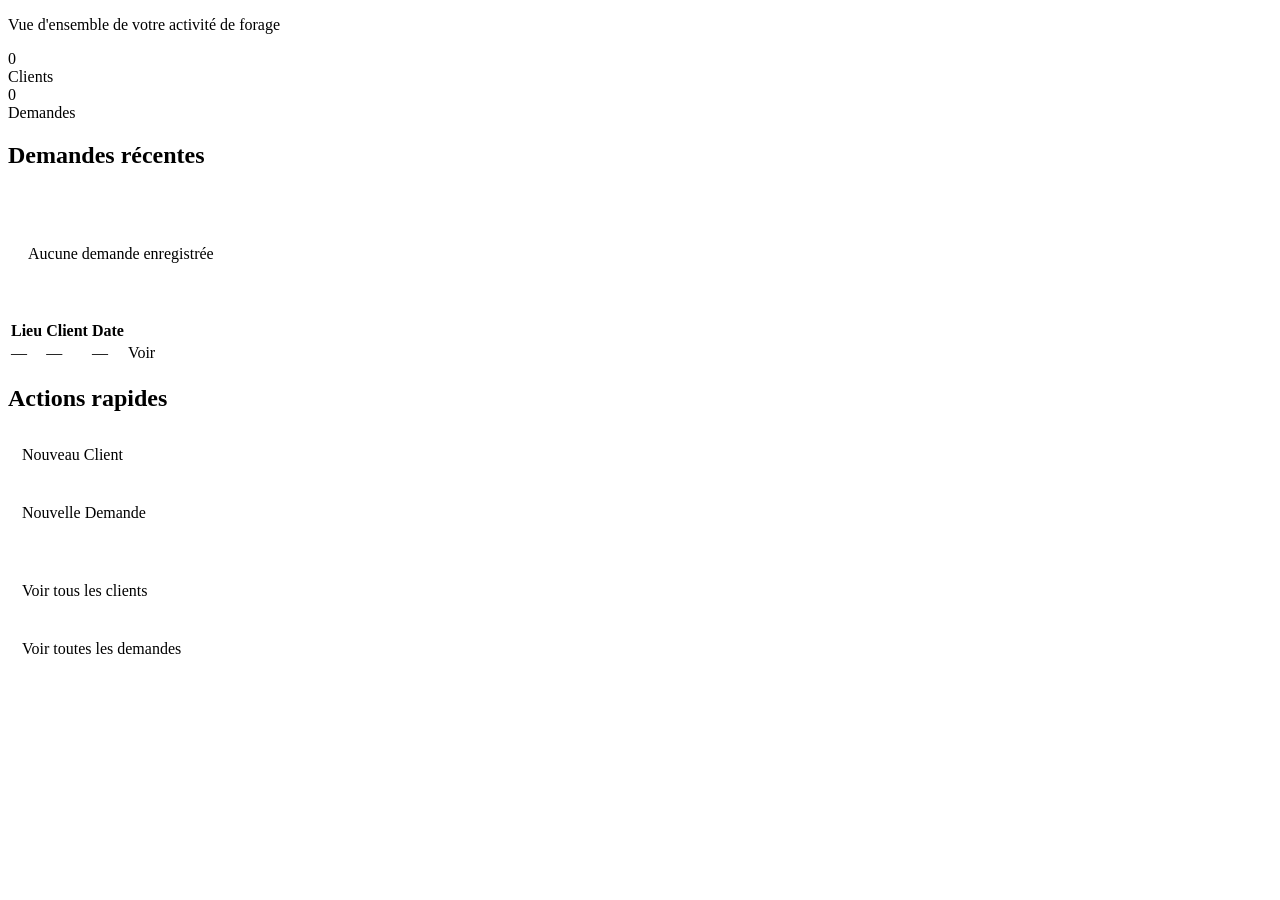
==== forage/src/main/resources/templates/index.html @ d67eadbf "Merge pull request #3 from Arti-source420/sprint3/forage_CRUD_clients_demandes Sprint3/forage crud c" ====
<!DOCTYPE html>
<html lang="fr" xmlns:th="http://www.thymeleaf.org"
      th:replace="~{fragments/layout :: layout('Tableau de bord', ~{::content}, 'home')}">
<body>
<th:block th:fragment="content">

  <div class="page-header">
    <div class="page-header-left">
   
      <p>Vue d'ensemble de votre activité de forage</p>
    </div>
  </div>

  <!-- Stats -->
  <div class="stats-grid">
    <div class="stat-card">
     
      <div class="stat-value" th:text="${totalClients}">0</div>
      <div class="stat-label">Clients</div>
    </div>
    <div class="stat-card">
      
      <div class="stat-value" th:text="${totalDemandes}">0</div>
      <div class="stat-label">Demandes</div>
    </div>
    <div class="stat-card">
     
      <!-- <div class="stat-value">—</div>
      <div class="stat-label">Forages actifs</div>
    </div>
    <div class="stat-card">
      <div class="stat-value">—</div>
      <div class="stat-label">Terminés</div>
    </div>
  </div> -->

  <div class="dashboard-grid">

    <!-- Recent Demandes -->
    <div class="card">
      <div class="card-header">
        <div class="card-header-icon"></div>
        <h2>Demandes récentes</h2>
      </div>
      <div class="card-body" style="padding:0;">
        <div th:if="${#lists.isEmpty(recentDemandes)}" class="empty-state" style="padding:40px 20px;">
          <div class="empty-state-icon"></div>
          <p>Aucune demande enregistrée</p>
        </div>
        <table th:if="${!#lists.isEmpty(recentDemandes)}">
          <thead>
            <tr>
              <th>Lieu</th>
              <th>Client</th>
              <th>Date</th>
              <th></th>
            </tr>
          </thead>
          <tbody>
            <tr th:each="d : ${recentDemandes}">
              <td th:text="${d.lieu}">—</td>
              <td class="td-muted" th:text="${d.client.nom}">—</td>
              <td class="td-muted" th:text="${#temporals.format(d.date,'dd/MM/yyyy')}">—</td>
              <td>
                <a th:href="@{/demandes/{id}/detail(id=${d.id})}" class="btn btn-sm btn-secondary">
                  Voir
                </a>
              </td>
            </tr>
          </tbody>
        </table>
      </div>
    </div>

    <!-- Quick Actions -->
    <div class="card">
      <div class="card-header">
        <div class="card-header-icon"></div>
        <h2>Actions rapides</h2>
      </div>
      <div class="card-body" style="display:flex; flex-direction:column; gap:12px;">
        <a th:href="@{/clients/nouveau}" class="btn btn-primary" style="justify-content:center; padding:14px;">
          <span></span> Nouveau Client
        </a>
        <a th:href="@{/demandes/nouvelle}" class="btn btn-secondary" style="justify-content:center; padding:14px;">
          <span></span> Nouvelle Demande
        </a>
        <div class="divider" style="margin:4px 0;"></div>
        <a th:href="@{/clients}" class="btn btn-secondary" style="justify-content:center; padding:14px;">
          <span></span> Voir tous les clients
        </a>
        <a th:href="@{/demandes}" class="btn btn-secondary" style="justify-content:center; padding:14px;">
          <span></span> Voir toutes les demandes
        </a>
      </div>
    </div>

  </div>

</th:block>
</body>
</html>
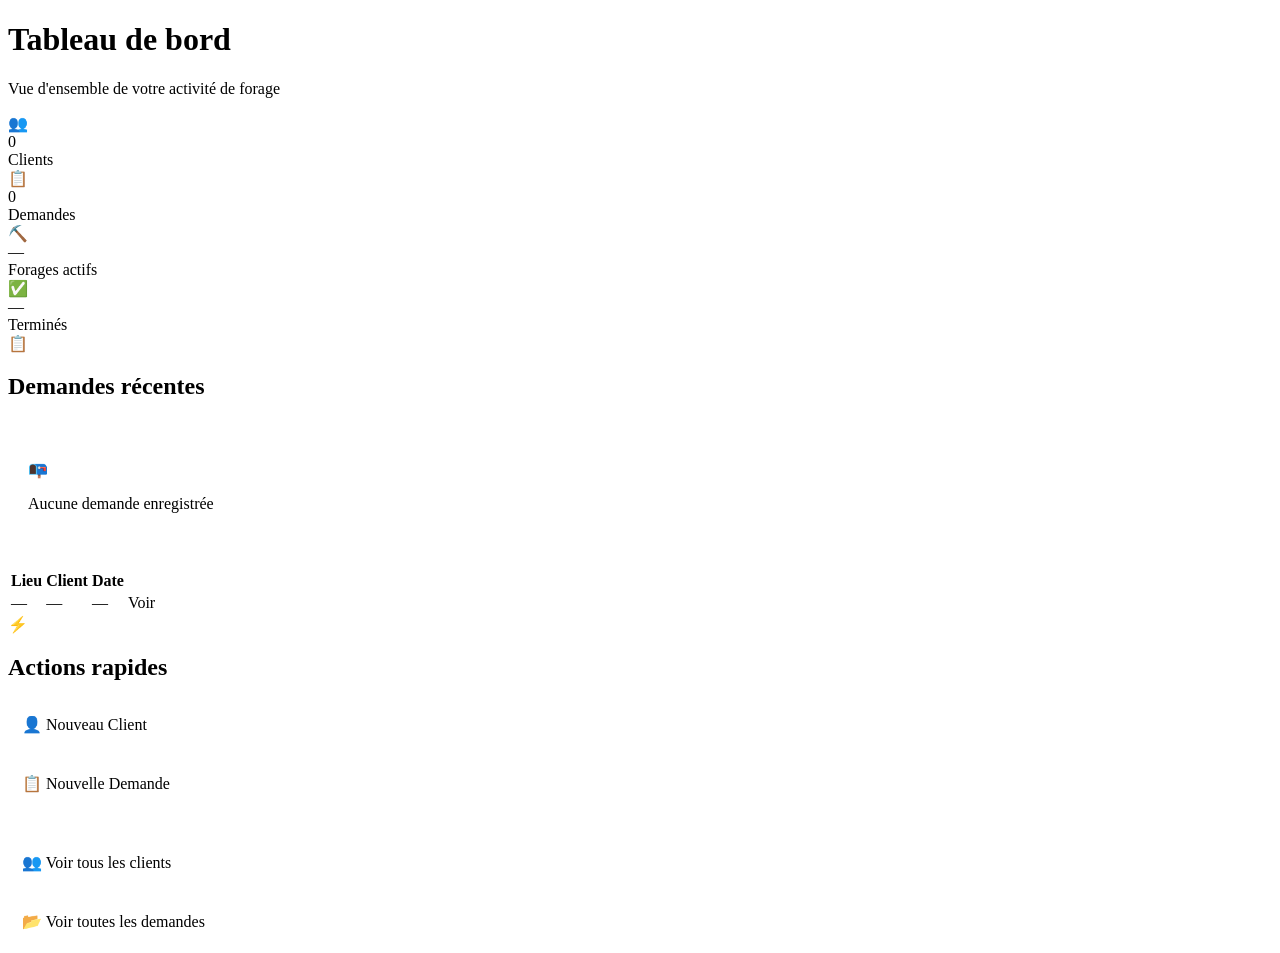
==== commit 16fbc55a: "sprint3 : forage_CRUD_clients_demandes" ====
--- a/forage/src/main/resources/templates/index.html
+++ b/forage/src/main/resources/templates/index.html
@@ -6,7 +6,7 @@
 
   <div class="page-header">
     <div class="page-header-left">
-   
+      <h1>Tableau de bord</h1>
       <p>Vue d'ensemble de votre activité de forage</p>
     </div>
   </div>
@@ -14,37 +14,38 @@
   <!-- Stats -->
   <div class="stats-grid">
     <div class="stat-card">
-     
+      <span class="stat-icon">👥</span>
       <div class="stat-value" th:text="${totalClients}">0</div>
       <div class="stat-label">Clients</div>
     </div>
     <div class="stat-card">
-      
+      <span class="stat-icon">📋</span>
       <div class="stat-value" th:text="${totalDemandes}">0</div>
       <div class="stat-label">Demandes</div>
     </div>
     <div class="stat-card">
-     
-      <!-- <div class="stat-value">—</div>
+      <span class="stat-icon">⛏️</span>
+      <div class="stat-value">—</div>
       <div class="stat-label">Forages actifs</div>
     </div>
     <div class="stat-card">
+      <span class="stat-icon">✅</span>
       <div class="stat-value">—</div>
       <div class="stat-label">Terminés</div>
     </div>
-  </div> -->
+  </div>
 
   <div class="dashboard-grid">
 
     <!-- Recent Demandes -->
     <div class="card">
       <div class="card-header">
-        <div class="card-header-icon"></div>
+        <div class="card-header-icon">📋</div>
         <h2>Demandes récentes</h2>
       </div>
       <div class="card-body" style="padding:0;">
         <div th:if="${#lists.isEmpty(recentDemandes)}" class="empty-state" style="padding:40px 20px;">
-          <div class="empty-state-icon"></div>
+          <div class="empty-state-icon">📭</div>
           <p>Aucune demande enregistrée</p>
         </div>
         <table th:if="${!#lists.isEmpty(recentDemandes)}">
@@ -75,22 +76,22 @@
     <!-- Quick Actions -->
     <div class="card">
       <div class="card-header">
-        <div class="card-header-icon"></div>
+        <div class="card-header-icon">⚡</div>
         <h2>Actions rapides</h2>
       </div>
       <div class="card-body" style="display:flex; flex-direction:column; gap:12px;">
         <a th:href="@{/clients/nouveau}" class="btn btn-primary" style="justify-content:center; padding:14px;">
-          <span></span> Nouveau Client
+          <span>👤</span> Nouveau Client
         </a>
         <a th:href="@{/demandes/nouvelle}" class="btn btn-secondary" style="justify-content:center; padding:14px;">
-          <span></span> Nouvelle Demande
+          <span>📋</span> Nouvelle Demande
         </a>
         <div class="divider" style="margin:4px 0;"></div>
         <a th:href="@{/clients}" class="btn btn-secondary" style="justify-content:center; padding:14px;">
-          <span></span> Voir tous les clients
+          <span>👥</span> Voir tous les clients
         </a>
         <a th:href="@{/demandes}" class="btn btn-secondary" style="justify-content:center; padding:14px;">
-          <span></span> Voir toutes les demandes
+          <span>📂</span> Voir toutes les demandes
         </a>
       </div>
     </div>
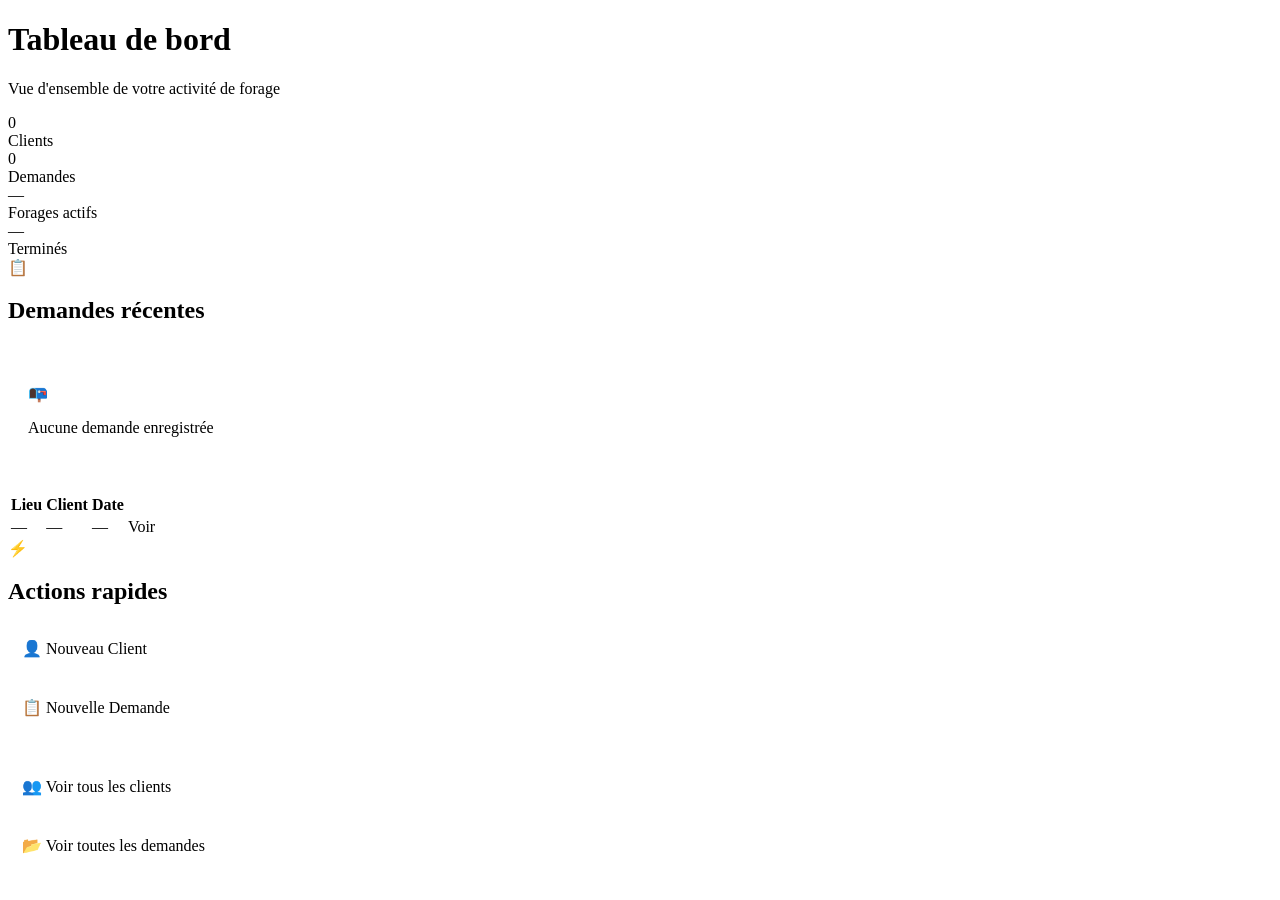
==== commit d17f0443: "sprint3 : forage_CRUD_clients_demandes" ====
--- a/forage/src/main/resources/templates/index.html
+++ b/forage/src/main/resources/templates/index.html
@@ -14,22 +14,22 @@
   <!-- Stats -->
   <div class="stats-grid">
     <div class="stat-card">
-      <span class="stat-icon">👥</span>
+      <span class="stat-icon"></span>
       <div class="stat-value" th:text="${totalClients}">0</div>
       <div class="stat-label">Clients</div>
     </div>
     <div class="stat-card">
-      <span class="stat-icon">📋</span>
+      <span class="stat-icon"></span>
       <div class="stat-value" th:text="${totalDemandes}">0</div>
       <div class="stat-label">Demandes</div>
     </div>
     <div class="stat-card">
-      <span class="stat-icon">⛏️</span>
+      <span class="stat-icon"></span>
       <div class="stat-value">—</div>
       <div class="stat-label">Forages actifs</div>
     </div>
     <div class="stat-card">
-      <span class="stat-icon">✅</span>
+      <span class="stat-icon"></span>
       <div class="stat-value">—</div>
       <div class="stat-label">Terminés</div>
     </div>
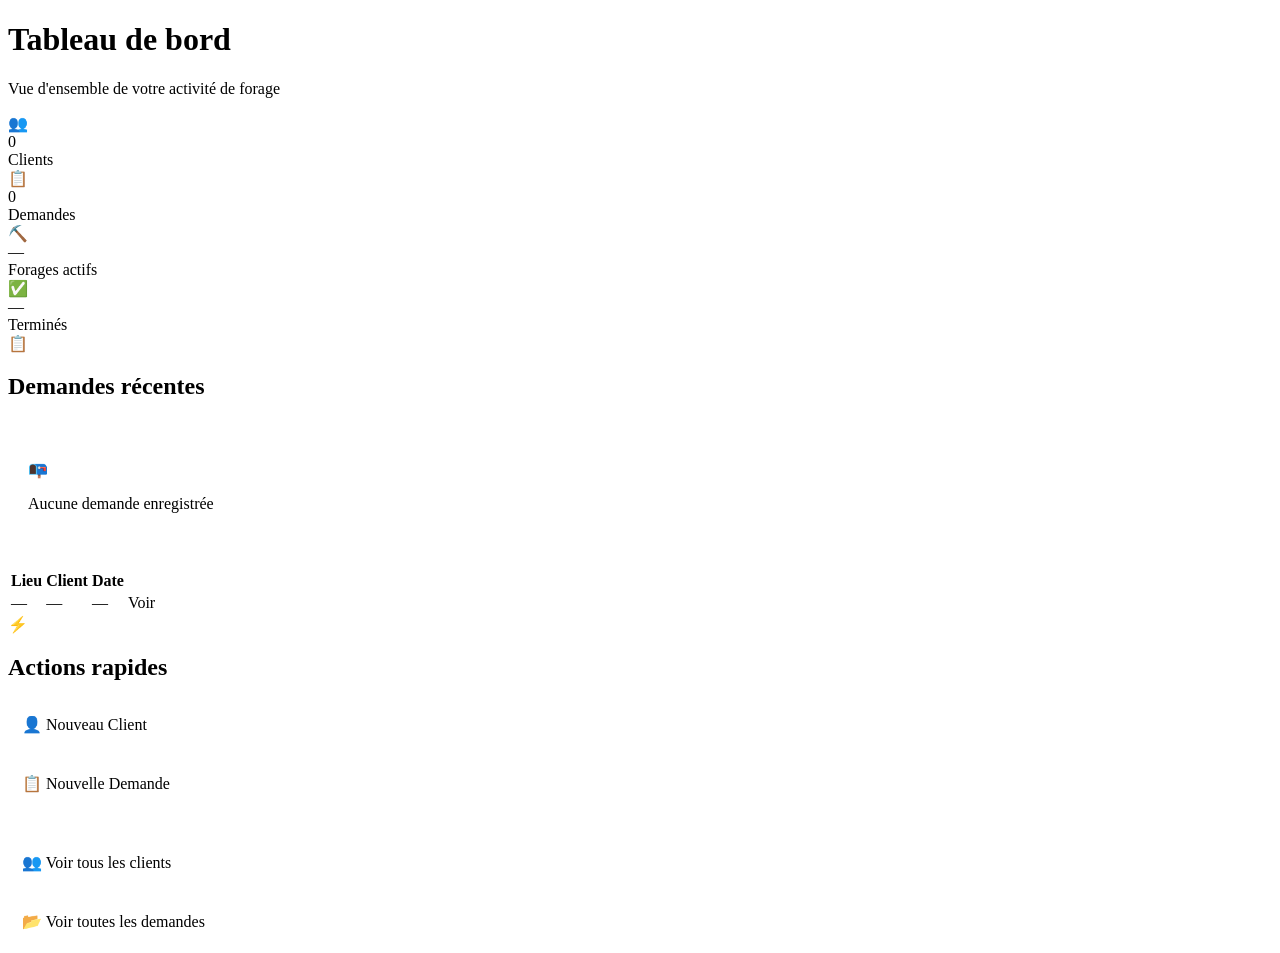
==== commit eb765797: "sprint3 : forage_CRUD_clients_demandes" ====
--- a/forage/src/main/resources/templates/index.html
+++ b/forage/src/main/resources/templates/index.html
@@ -14,22 +14,22 @@
   <!-- Stats -->
   <div class="stats-grid">
     <div class="stat-card">
-      <span class="stat-icon"></span>
+      <span class="stat-icon">👥</span>
       <div class="stat-value" th:text="${totalClients}">0</div>
       <div class="stat-label">Clients</div>
     </div>
     <div class="stat-card">
-      <span class="stat-icon"></span>
+      <span class="stat-icon">📋</span>
       <div class="stat-value" th:text="${totalDemandes}">0</div>
       <div class="stat-label">Demandes</div>
     </div>
     <div class="stat-card">
-      <span class="stat-icon"></span>
+      <span class="stat-icon">⛏️</span>
       <div class="stat-value">—</div>
       <div class="stat-label">Forages actifs</div>
     </div>
     <div class="stat-card">
-      <span class="stat-icon"></span>
+      <span class="stat-icon">✅</span>
       <div class="stat-value">—</div>
       <div class="stat-label">Terminés</div>
     </div>
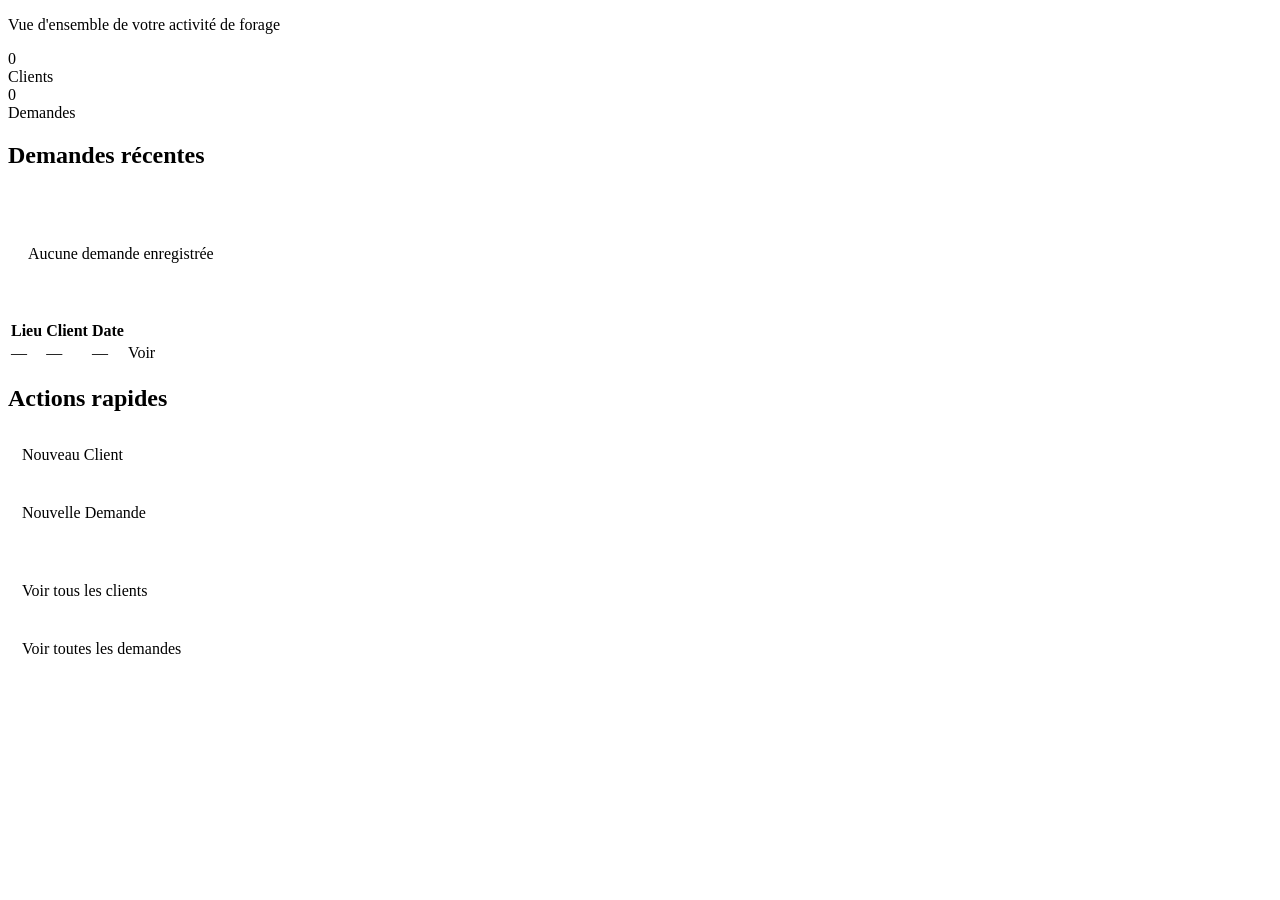
==== commit f9afe9bd: "sprint3 : forage_CRUD_clients_demandes" ====
--- a/forage/src/main/resources/templates/index.html
+++ b/forage/src/main/resources/templates/index.html
@@ -6,7 +6,7 @@
 
   <div class="page-header">
     <div class="page-header-left">
-      <h1>Tableau de bord</h1>
+   
       <p>Vue d'ensemble de votre activité de forage</p>
     </div>
   </div>
@@ -14,38 +14,37 @@
   <!-- Stats -->
   <div class="stats-grid">
     <div class="stat-card">
-      <span class="stat-icon">👥</span>
+     
       <div class="stat-value" th:text="${totalClients}">0</div>
       <div class="stat-label">Clients</div>
     </div>
     <div class="stat-card">
-      <span class="stat-icon">📋</span>
+      
       <div class="stat-value" th:text="${totalDemandes}">0</div>
       <div class="stat-label">Demandes</div>
     </div>
     <div class="stat-card">
-      <span class="stat-icon">⛏️</span>
-      <div class="stat-value">—</div>
+     
+      <!-- <div class="stat-value">—</div>
       <div class="stat-label">Forages actifs</div>
     </div>
     <div class="stat-card">
-      <span class="stat-icon">✅</span>
       <div class="stat-value">—</div>
       <div class="stat-label">Terminés</div>
     </div>
-  </div>
+  </div> -->
 
   <div class="dashboard-grid">
 
     <!-- Recent Demandes -->
     <div class="card">
       <div class="card-header">
-        <div class="card-header-icon">📋</div>
+        <div class="card-header-icon"></div>
         <h2>Demandes récentes</h2>
       </div>
       <div class="card-body" style="padding:0;">
         <div th:if="${#lists.isEmpty(recentDemandes)}" class="empty-state" style="padding:40px 20px;">
-          <div class="empty-state-icon">📭</div>
+          <div class="empty-state-icon"></div>
           <p>Aucune demande enregistrée</p>
         </div>
         <table th:if="${!#lists.isEmpty(recentDemandes)}">
@@ -76,22 +75,22 @@
     <!-- Quick Actions -->
     <div class="card">
       <div class="card-header">
-        <div class="card-header-icon">⚡</div>
+        <div class="card-header-icon"></div>
         <h2>Actions rapides</h2>
       </div>
       <div class="card-body" style="display:flex; flex-direction:column; gap:12px;">
         <a th:href="@{/clients/nouveau}" class="btn btn-primary" style="justify-content:center; padding:14px;">
-          <span>👤</span> Nouveau Client
+          <span></span> Nouveau Client
         </a>
         <a th:href="@{/demandes/nouvelle}" class="btn btn-secondary" style="justify-content:center; padding:14px;">
-          <span>📋</span> Nouvelle Demande
+          <span></span> Nouvelle Demande
         </a>
         <div class="divider" style="margin:4px 0;"></div>
         <a th:href="@{/clients}" class="btn btn-secondary" style="justify-content:center; padding:14px;">
-          <span>👥</span> Voir tous les clients
+          <span></span> Voir tous les clients
         </a>
         <a th:href="@{/demandes}" class="btn btn-secondary" style="justify-content:center; padding:14px;">
-          <span>📂</span> Voir toutes les demandes
+          <span></span> Voir toutes les demandes
         </a>
       </div>
     </div>
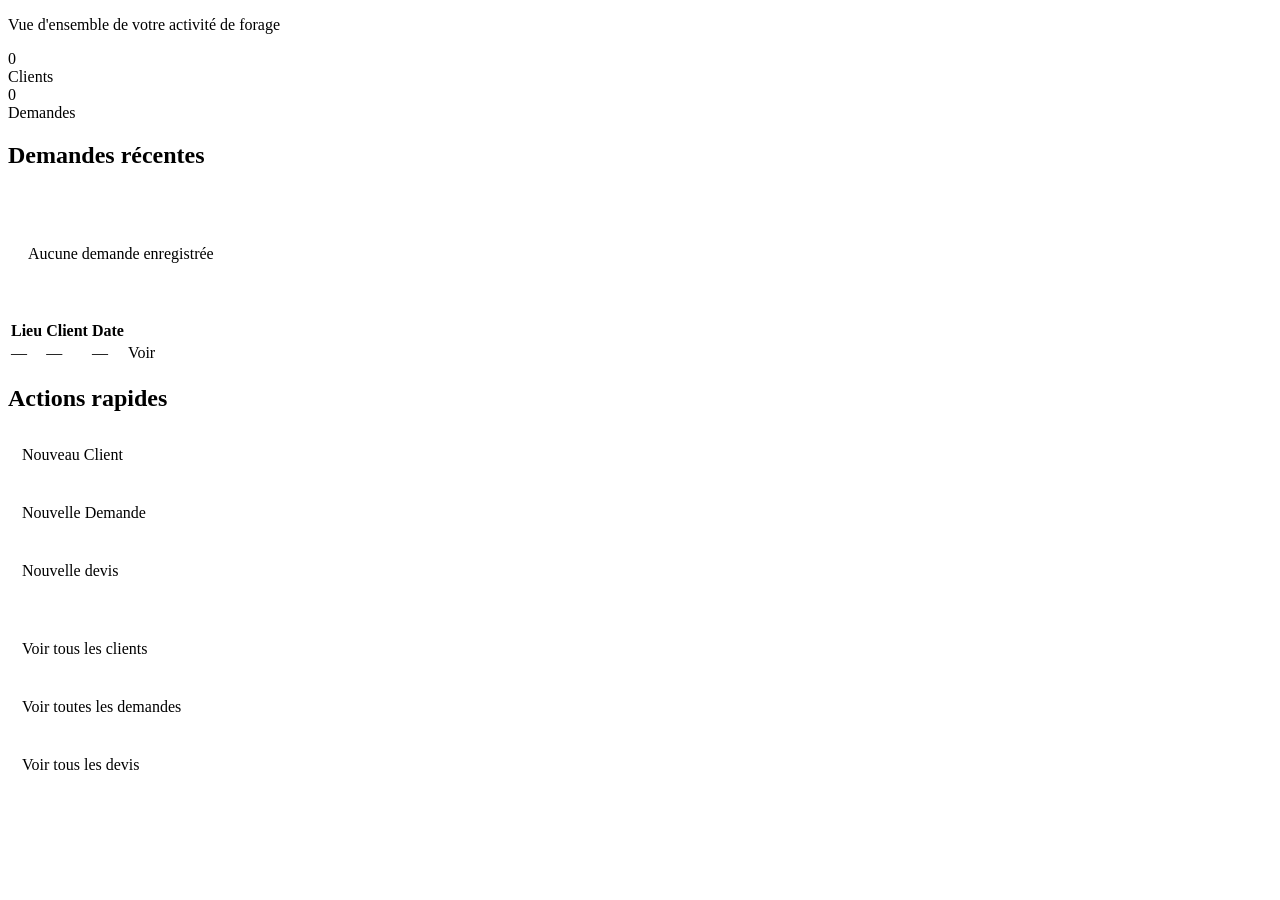
==== commit 1fbe72c0: "sprint4 : mis_a_jour_script_sql+code_devis" ====
--- a/forage/src/main/resources/templates/index.html
+++ b/forage/src/main/resources/templates/index.html
@@ -85,12 +85,18 @@
         <a th:href="@{/demandes/nouvelle}" class="btn btn-secondary" style="justify-content:center; padding:14px;">
           <span></span> Nouvelle Demande
         </a>
+        <a th:href="@{/devis/nouveau}" class="btn btn-secondary" style="justify-content:center; padding:14px;">
+          <span></span> Nouvelle devis
+        </a>
         <div class="divider" style="margin:4px 0;"></div>
         <a th:href="@{/clients}" class="btn btn-secondary" style="justify-content:center; padding:14px;">
           <span></span> Voir tous les clients
         </a>
         <a th:href="@{/demandes}" class="btn btn-secondary" style="justify-content:center; padding:14px;">
           <span></span> Voir toutes les demandes
+        </a>
+         <a th:href="@{/devis}" class="btn btn-secondary" style="justify-content:center; padding:14px;">
+          <span></span> Voir tous les devis
         </a>
       </div>
     </div>
